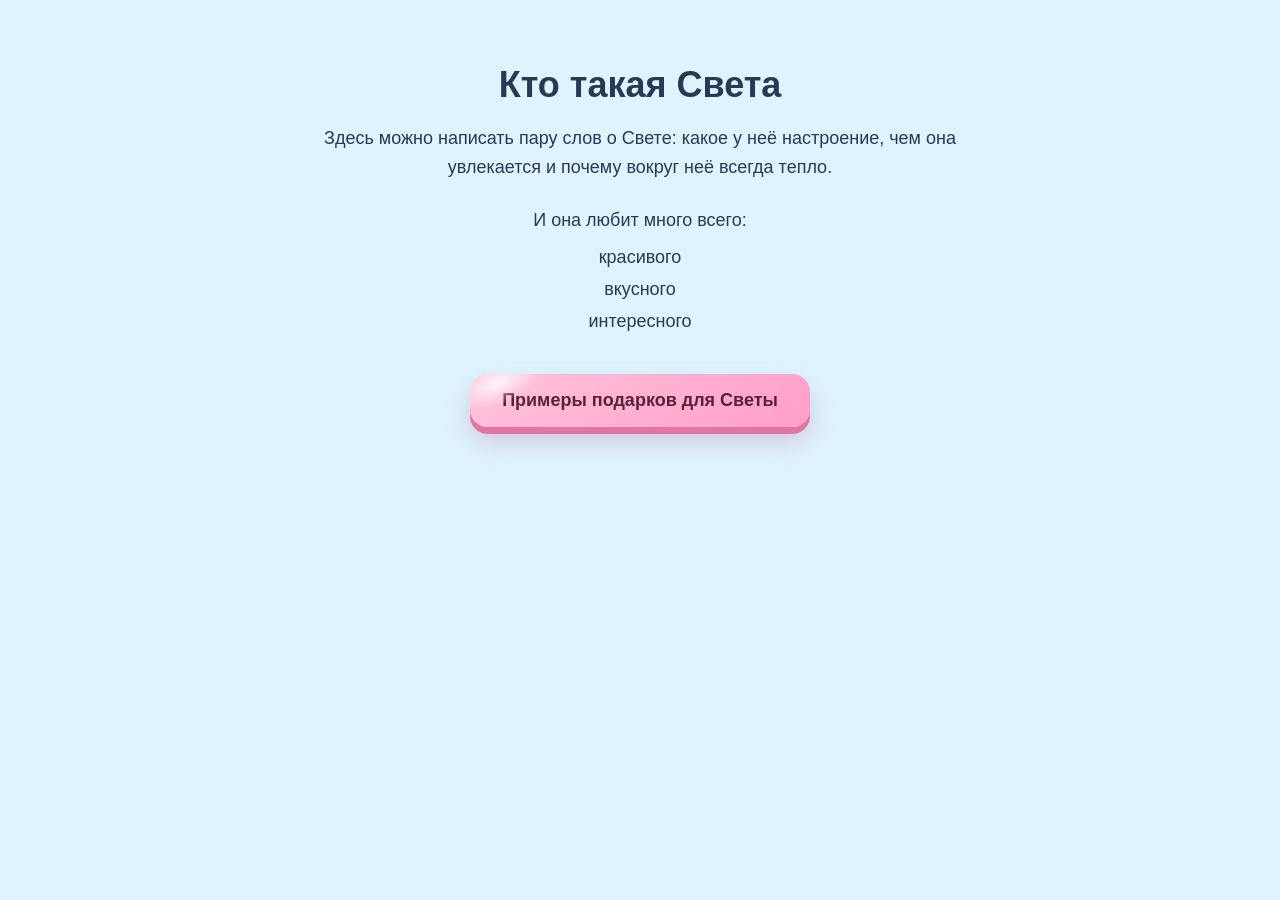
==== index.html @ f07c8088 "first my commit" ====
<!DOCTYPE html>
<html lang="ru">
<head>
    <meta charset="utf-8">
    <meta name="viewport" content="width=device-width, initial-scale=1.0">
    <title>Кто такая Света</title>
    <link rel="stylesheet" href="style.css">
</head>
<body>
    <main class="container">
        <h1>Кто такая Света</h1>

        <p class="bio">
            Здесь можно написать пару слов о Свете: какое у неё настроение, чем она увлекается и почему вокруг неё всегда тепло.
        </p>

        <section class="likes">
            <p class="likes-title">И она любит много всего:</p>
            <ul>
                <li>красивого</li>
                <li>вкусного</li>
                <li>интересного</li>
            </ul>
        </section>

        <a href="gifts.html" class="btn-3d-pink">Примеры подарков для Светы</a>
    </main>
</body>
</html>
---- style.css ----
* {
    box-sizing: border-box;
}

body {
    margin: 0;
    min-height: 100vh;
    background-color: #dff3ff; /* Нежно-голубой фон */
    font-family: "Comic Sans MS", "Comic Sans", cursive, sans-serif;
    color: #243b53;
    text-align: center;
    padding: 40px 20px;
}

.container {
    max-width: 640px;
    margin: 0 auto;
}

h1 {
    font-size: 36px;
    margin-bottom: 18px;
}

.bio {
    font-size: 18px;
    line-height: 1.6;
    margin-bottom: 28px;
}

.likes {
    margin-bottom: 36px;
}

.likes-title {
    font-size: 18px;
    margin-bottom: 10px;
}

.likes ul {
    list-style: none;
    padding: 0;
    margin: 0;
    font-size: 18px;
    line-height: 1.8;
}

/* Нежно-розовая 3D-кнопка с мягкой тенью и бликом слева вверху */
.btn-3d-pink {
    position: relative;
    display: inline-block;
    overflow: hidden;
    padding: 16px 32px;
    border-radius: 18px;
    text-decoration: none;
    font-size: 18px;
    font-weight: bold;
    color: #5c1f38;
    background: linear-gradient(145deg, #ffc4dc, #ff9ec7);
    /* Объёмный нижний край + мягкая тень */
    box-shadow:
        0 7px 0 #e076a4,
        0 14px 24px rgba(177, 82, 124, 0.28);
    transition: transform 0.14s ease, box-shadow 0.14s ease;
}

/* Блик в левом верхнем углу */
.btn-3d-pink::before {
    content: "";
    position: absolute;
    top: -12px;
    left: -18px;
    width: 90px;
    height: 42px;
    background: radial-gradient(ellipse at center, rgba(255, 255, 255, 0.85) 0%, rgba(255, 255, 255, 0) 72%);
    transform: rotate(-22deg);
    pointer-events: none;
}

.btn-3d-pink:hover {
    transform: translateY(-2px);
    box-shadow:
        0 9px 0 #e076a4,
        0 18px 28px rgba(177, 82, 124, 0.34);
}

.btn-3d-pink:active {
    transform: translateY(5px);
    box-shadow:
        0 2px 0 #e076a4,
        0 6px 12px rgba(177, 82, 124, 0.22);
}
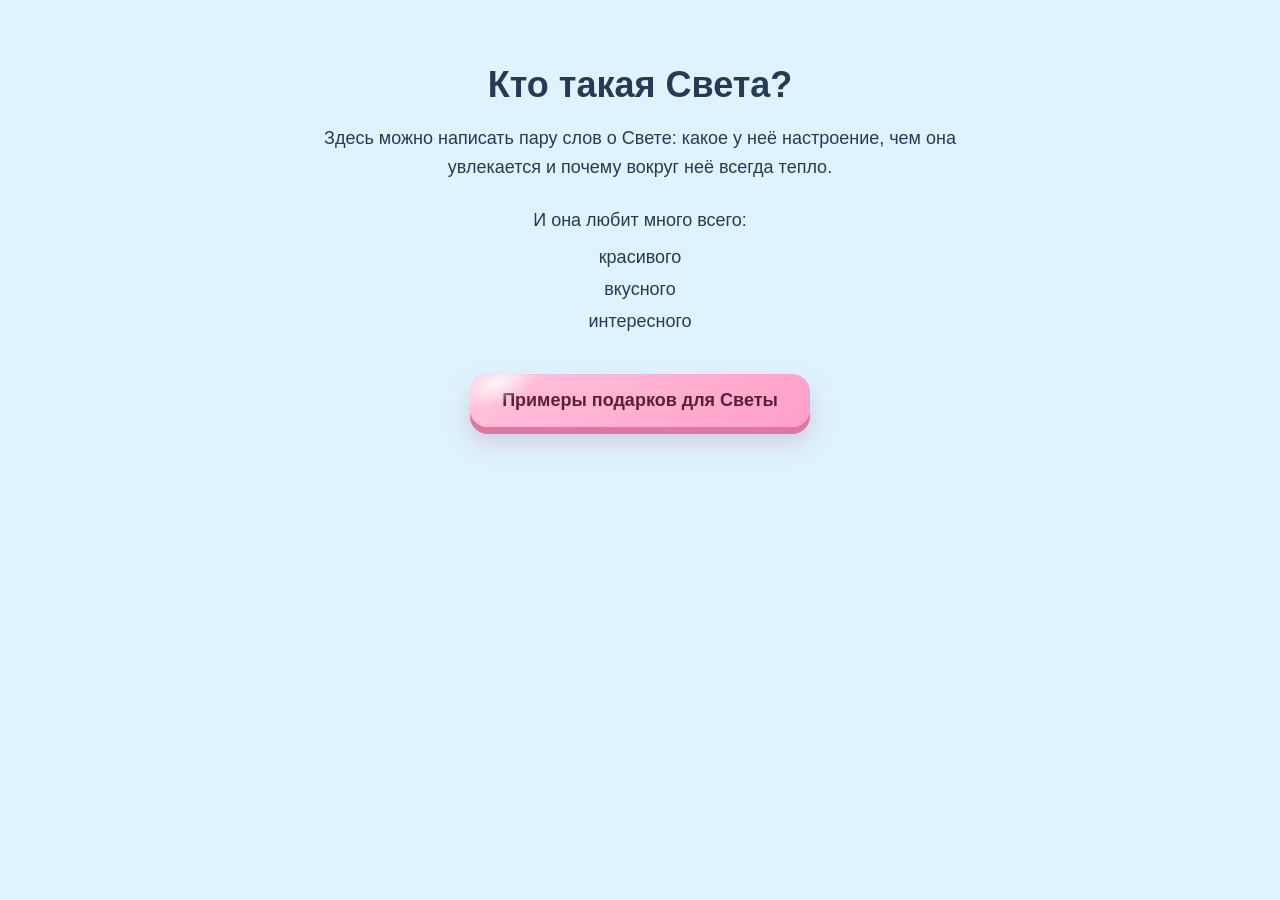
==== commit b6c19413: "added ?" ====
--- a/index.html
+++ b/index.html
@@ -8,7 +8,7 @@
 </head>
 <body>
     <main class="container">
-        <h1>Кто такая Света</h1>
+        <h1>Кто такая Света?</h1>
 
         <p class="bio">
             Здесь можно написать пару слов о Свете: какое у неё настроение, чем она увлекается и почему вокруг неё всегда тепло.
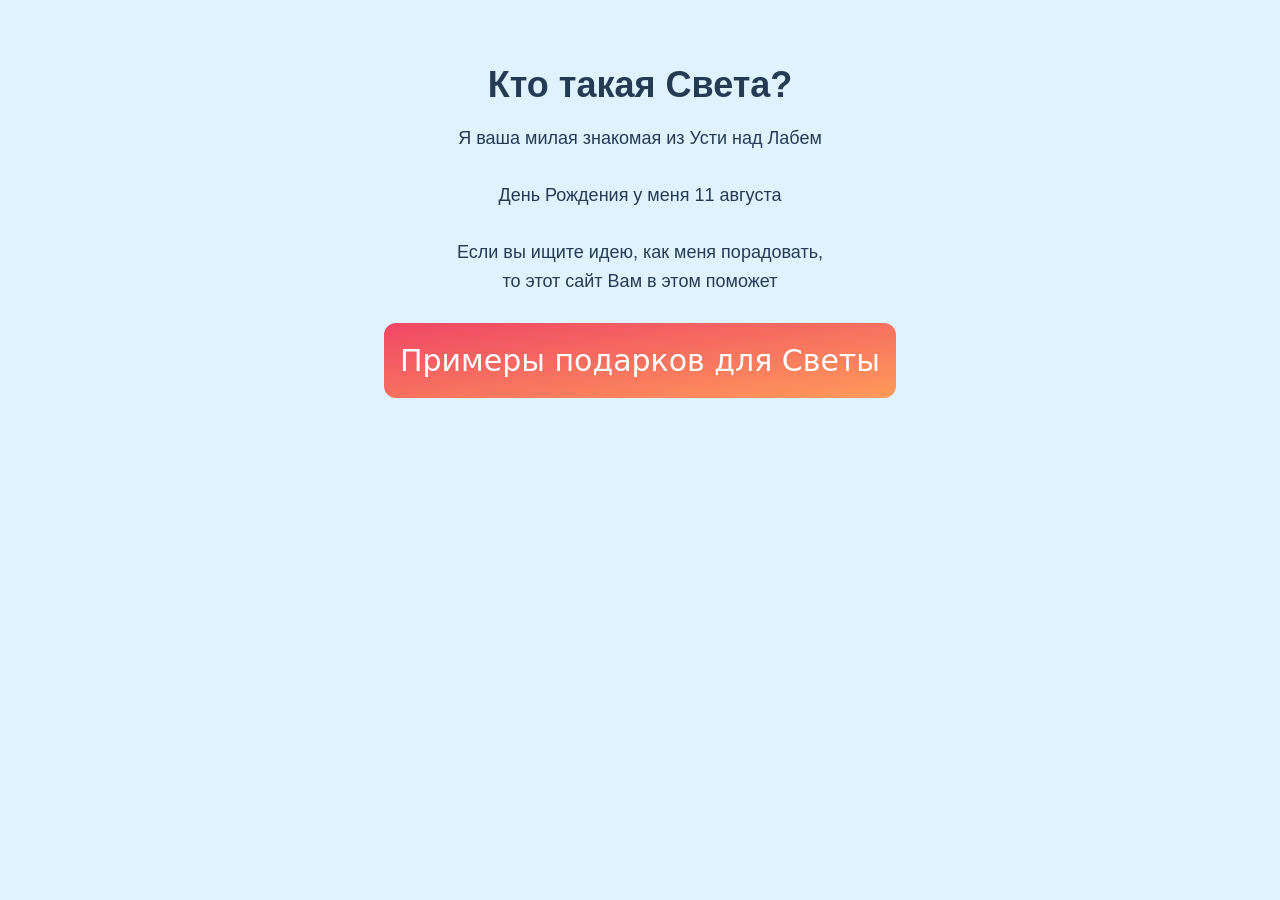
==== commit dd003e85: "удалила нефункциональное наполнение сайта. добавила красивую кнопку и оформление" ====
--- a/index.html
+++ b/index.html
@@ -1,29 +1,31 @@
 <!DOCTYPE html>
 <html lang="ru">
+
 <head>
     <meta charset="utf-8">
     <meta name="viewport" content="width=device-width, initial-scale=1.0">
     <title>Кто такая Света</title>
     <link rel="stylesheet" href="style.css">
 </head>
-<body>
+
+<body class="index">
     <main class="container">
         <h1>Кто такая Света?</h1>
 
         <p class="bio">
-            Здесь можно написать пару слов о Свете: какое у неё настроение, чем она увлекается и почему вокруг неё всегда тепло.
+            Я ваша милая знакомая из Усти над Лабем
+        </p>
+        <p class="bio">
+            День Рождения у меня 11 августа
+        </p>
+        <p class="bio">
+            Если вы ищите идею, как меня порадовать,
+            <br> то этот сайт Вам в этом поможет
         </p>
 
-        <section class="likes">
-            <p class="likes-title">И она любит много всего:</p>
-            <ul>
-                <li>красивого</li>
-                <li>вкусного</li>
-                <li>интересного</li>
-            </ul>
-        </section>
+        <a href="pages/gifts.html" class="button-62">Примеры подарков для Светы</a>
 
-        <a href="gifts.html" class="btn-3d-pink">Примеры подарков для Светы</a>
     </main>
 </body>
+
 </html>
--- a/style.css
+++ b/style.css
@@ -2,13 +2,25 @@
     box-sizing: border-box;
 }
 
-body {
+body.index {
     margin: 0;
     min-height: 100vh;
-    background-color: #dff3ff; /* Нежно-голубой фон */
+    background-color: #dff3ff;
+    /* Нежно-голубой фон */
     font-family: "Comic Sans MS", "Comic Sans", cursive, sans-serif;
     color: #243b53;
     text-align: center;
+    padding: 40px 20px;
+}
+
+body.gifts {
+    margin: 0;
+    min-height: 100vh;
+    background-color: #dff3ff;
+    /* Нежно-голубой фон */
+    font-family: "Comic Sans MS", "Comic Sans", cursive, sans-serif;
+    color: #243b53;
+    text-align: left;
     padding: 40px 20px;
 }
 
@@ -20,16 +32,13 @@
 h1 {
     font-size: 36px;
     margin-bottom: 18px;
+    text-align: center;
 }
 
 .bio {
     font-size: 18px;
     line-height: 1.6;
     margin-bottom: 28px;
-}
-
-.likes {
-    margin-bottom: 36px;
 }
 
 .likes-title {
@@ -45,48 +54,44 @@
     line-height: 1.8;
 }
 
-/* Нежно-розовая 3D-кнопка с мягкой тенью и бликом слева вверху */
-.btn-3d-pink {
-    position: relative;
-    display: inline-block;
-    overflow: hidden;
-    padding: 16px 32px;
-    border-radius: 18px;
-    text-decoration: none;
-    font-size: 18px;
-    font-weight: bold;
-    color: #5c1f38;
-    background: linear-gradient(145deg, #ffc4dc, #ff9ec7);
-    /* Объёмный нижний край + мягкая тень */
-    box-shadow:
-        0 7px 0 #e076a4,
-        0 14px 24px rgba(177, 82, 124, 0.28);
-    transition: transform 0.14s ease, box-shadow 0.14s ease;
+.doubts {
+    font-size: 30px;
+    margin-bottom: 18px;
+    text-align: center;
+    color: #000000;
+  text-decoration: none;
 }
 
-/* Блик в левом верхнем углу */
-.btn-3d-pink::before {
-    content: "";
-    position: absolute;
-    top: -12px;
-    left: -18px;
-    width: 90px;
-    height: 42px;
-    background: radial-gradient(ellipse at center, rgba(255, 255, 255, 0.85) 0%, rgba(255, 255, 255, 0) 72%);
-    transform: rotate(-22deg);
-    pointer-events: none;
+/* CSS */
+.button-62 {
+    background: linear-gradient(to bottom right, #EF4765, #FF9A5A);
+    border: 0;
+    border-radius: 12px;
+    color: #FFFFFF;
+    cursor: pointer;
+    display: table;/* Подстраивает ширину под текст, но ведёт себя как блок */
+    margin: 0 auto;/* Ставит кнопку ровно по центру */
+    font-family: -apple-system, system-ui, "Segoe UI", Roboto, Helvetica, Arial, sans-serif;
+    font-size: 30px;
+    font-weight: 500;
+    line-height: 2.5;
+    outline: transparent;
+    padding: 0 1rem;
+    text-align: center;
+    text-decoration: none;
+    transition: box-shadow .2s ease-in-out;
+    user-select: none;
+    -webkit-user-select: none;
+    touch-action: manipulation;
+    white-space: nowrap;
+    color: #FFFFFF;
+  text-decoration: none;
 }
 
-.btn-3d-pink:hover {
-    transform: translateY(-2px);
-    box-shadow:
-        0 9px 0 #e076a4,
-        0 18px 28px rgba(177, 82, 124, 0.34);
+.button-62:not([disabled]):focus {
+    box-shadow: 0 0 .25rem rgba(0, 0, 0, 0.5), -.125rem -.125rem 1rem rgba(239, 71, 101, 0.5), .125rem .125rem 1rem rgba(255, 154, 90, 0.5);
 }
 
-.btn-3d-pink:active {
-    transform: translateY(5px);
-    box-shadow:
-        0 2px 0 #e076a4,
-        0 6px 12px rgba(177, 82, 124, 0.22);
+.button-62:not([disabled]):hover {
+    box-shadow: 0 0 .25rem rgba(0, 0, 0, 0.5), -.125rem -.125rem 1rem rgba(239, 71, 101, 0.5), .125rem .125rem 1rem rgba(255, 154, 90, 0.5);
 }
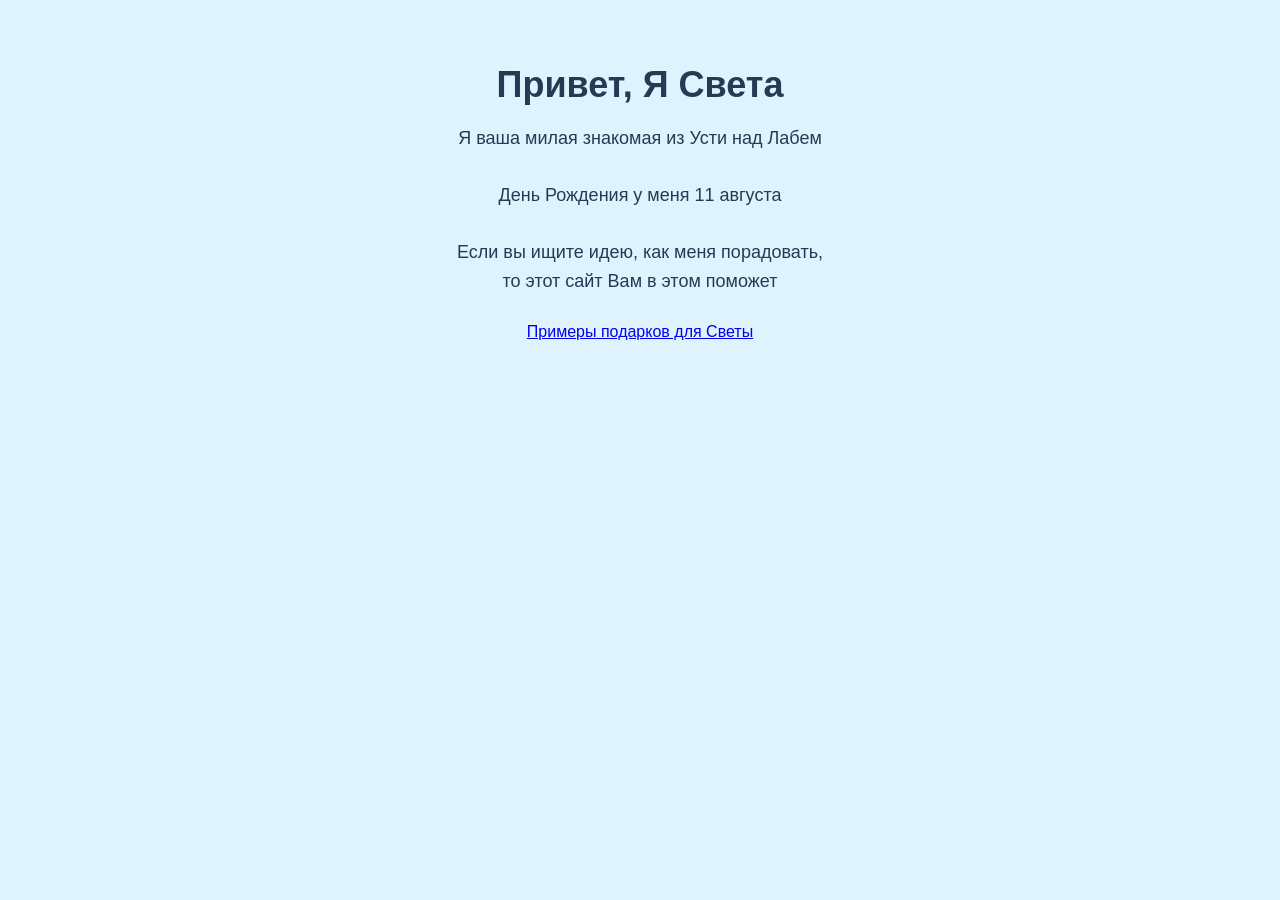
==== commit 4d21a8a6: "создала страницы "красивое", "вкусное", "интересное "и кнопки для перехода на них" ====
--- a/index.html
+++ b/index.html
@@ -4,13 +4,13 @@
 <head>
     <meta charset="utf-8">
     <meta name="viewport" content="width=device-width, initial-scale=1.0">
-    <title>Кто такая Света</title>
-    <link rel="stylesheet" href="style.css">
+    <title>Привет, Я Света</title>
+    <link rel="stylesheet" href="style/style.css">
 </head>
 
 <body class="index">
     <main class="container">
-        <h1>Кто такая Света?</h1>
+        <h1>Привет, Я Света</h1>
 
         <p class="bio">
             Я ваша милая знакомая из Усти над Лабем
@@ -23,7 +23,7 @@
             <br> то этот сайт Вам в этом поможет
         </p>
 
-        <a href="pages/gifts.html" class="button-62">Примеры подарков для Светы</a>
+        <a href="pages/gifts.html" class="button-beautiful">Примеры подарков для Светы</a>
 
     </main>
 </body>
--- a/style/style.css
+++ b/style/style.css
@@ -0,0 +1,67 @@
+* {
+    box-sizing: border-box;
+}
+
+body.index {
+    margin: 0;
+    min-height: 100vh;
+    background-color: #dff3ff;
+    /* Нежно-голубой фон */
+    font-family: "Comic Sans MS", "Comic Sans", cursive, sans-serif;
+    color: #243b53;
+    text-align: center;
+    padding: 40px 20px;
+}
+
+body.gifts {
+    margin: 0;
+    min-height: 100vh;
+    background-color: #dff3ff;
+    /* Нежно-голубой фон */
+    font-family: "Comic Sans MS", "Comic Sans", cursive, sans-serif;
+    color: #243b53;
+    text-align: center;
+    padding: 40px 20px;
+}
+
+.container {
+    max-width: 640px;
+    margin: 0 auto;
+}
+
+h1 {
+    font-size: 36px;
+    margin-bottom: 18px;
+    text-align: center;
+}
+
+.bio {
+    font-size: 18px;
+    line-height: 1.6;
+    margin-bottom: 28px;
+}
+
+.likes-title {
+    font-size: 18px;
+    margin-bottom: 10px;
+}
+
+.likes ul {
+    list-style: none;
+    padding: 0;
+    margin: 0;
+    font-size: 18px;
+    line-height: 1.8;
+}
+
+.doubts {
+    font-size: 30px;
+    margin-bottom: 18px;
+    text-align: center;
+    color: #000000;
+    text-decoration: none;
+}
+
+/* CSS */
+
+
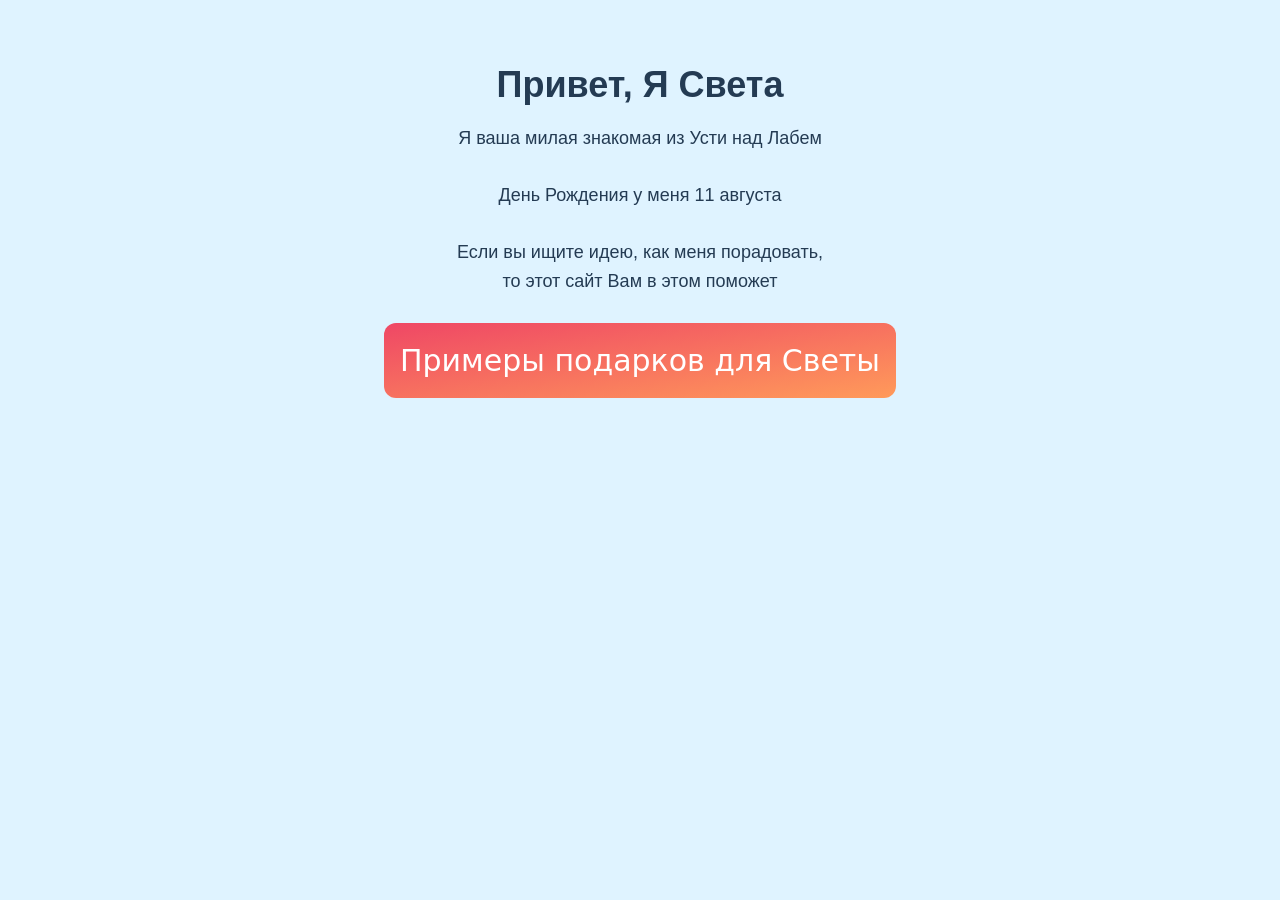
==== commit 46659424: "переименовала style.css на index.css.  адаптировала код под изменение" ====
--- a/index.html
+++ b/index.html
@@ -5,7 +5,7 @@
     <meta charset="utf-8">
     <meta name="viewport" content="width=device-width, initial-scale=1.0">
     <title>Привет, Я Света</title>
-    <link rel="stylesheet" href="style/style.css">
+    <link rel="stylesheet" href="style/index.css">
 </head>
 
 <body class="index">
--- a/style/index.css
+++ b/style/index.css
@@ -0,0 +1,103 @@
+* {
+    box-sizing: border-box;
+}
+
+body.index {
+    margin: 0;
+    min-height: 100vh;
+    background-color: #dff3ff;
+    /* Нежно-голубой фон */
+    font-family: "Comic Sans MS", "Comic Sans", cursive, sans-serif;
+    color: #243b53;
+    text-align: center;
+    padding: 40px 20px;
+}
+
+
+.button-beautiful {
+    background: linear-gradient(to bottom right, #EF4765, #FF9A5A);
+    border: 0;
+    border-radius: 12px;
+    color: #FFFFFF;
+    cursor: pointer;
+    display: table;
+    /* Подстраивает ширину под текст, но ведёт себя как блок */
+    margin: 0 auto;
+    /* Ставит кнопку ровно по центру */
+    font-family: -apple-system, system-ui, "Segoe UI", Roboto, Helvetica, Arial, sans-serif;
+    font-size: 30px;
+    font-weight: 500;
+    line-height: 2.5;
+    outline: transparent;
+    padding: 0 1rem;
+    text-align: center;
+    text-decoration: none;
+    transition: box-shadow .2s ease-in-out;
+    user-select: none;
+    -webkit-user-select: none;
+    touch-action: manipulation;
+    white-space: nowrap;
+    color: #FFFFFF;
+    text-decoration: none;
+}
+
+.button-beautiful:not([disabled]):focus {
+    box-shadow: 0 0 .25rem rgba(0, 0, 0, 0.5), -.125rem -.125rem 1rem rgba(239, 71, 101, 0.5), .125rem .125rem 1rem rgba(255, 154, 90, 0.5);
+}
+
+.button-beautiful:not([disabled]):hover {
+    box-shadow: 0 0 .25rem rgba(0, 0, 0, 0.5), -.125rem -.125rem 1rem rgba(239, 71, 101, 0.5), .125rem .125rem 1rem rgba(255, 154, 90, 0.5);
+}
+
+body.gifts {
+    margin: 0;
+    min-height: 100vh;
+    background-color: #dff3ff;
+    /* Нежно-голубой фон */
+    font-family: "Comic Sans MS", "Comic Sans", cursive, sans-serif;
+    color: #243b53;
+    text-align: center;
+    padding: 40px 20px;
+}
+
+.container {
+    max-width: 640px;
+    margin: 0 auto;
+}
+
+h1 {
+    font-size: 36px;
+    margin-bottom: 18px;
+    text-align: center;
+}
+
+.bio {
+    font-size: 18px;
+    line-height: 1.6;
+    margin-bottom: 28px;
+}
+
+.likes-title {
+    font-size: 18px;
+    margin-bottom: 10px;
+}
+
+.likes ul {
+    list-style: none;
+    padding: 0;
+    margin: 0;
+    font-size: 18px;
+    line-height: 1.8;
+}
+
+.doubts {
+    font-size: 30px;
+    margin-bottom: 18px;
+    text-align: center;
+    color: #000000;
+    text-decoration: none;
+}
+
+/* CSS */
+
+
